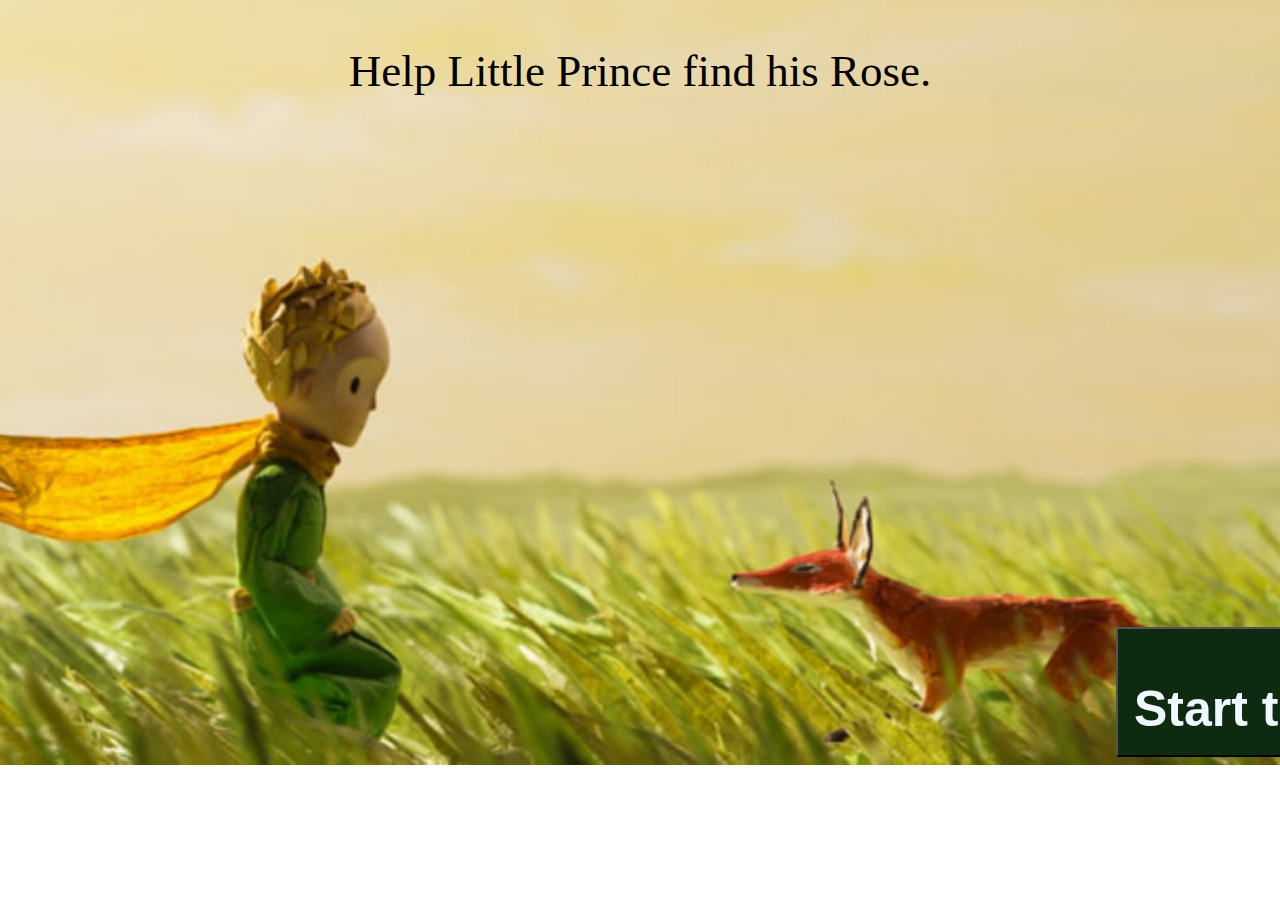
==== Game/index.html @ 32413660 "changes" ====
<!DOCTYPE html>
<html lang="en">
<head>
    <meta charset="UTF-8">
    <meta http-equiv="X-UA-Compatible" content="IE=edge">
    <meta name="viewport" content="width=device-width, initial-scale=1.0">
    <link rel="stylesheet" href="main.css"/>
    <title>Landing page</title>
</head>
<body>
    <div class="name">
        <p>
            Help Little Prince find his Rose.
        </p>
    </div>
   <div class="button"> <a href="contact1.html">
        <button class="start"><p class="text">Start the game!</p></button>
    </a></div>
</body>
</html>
---- Game/main.css ----
.start{
 background-color: rgb(14, 42, 16);
 margin-top: 485px;
 margin-left: 980px;
 margin-right: 500px;
 width:400px;
 height:130px;
}

.text{
    font-size: 50px;
    font-weight: bold;
    color: aliceblue;
}

body{
    background-image: url(pictures/img.jpeg);
    background-repeat: no-repeat;
    background-size: cover;
}


.button{
    margin-left: 10vw;
}

.name{
    font-size: 45px;
    text-align: center;
}
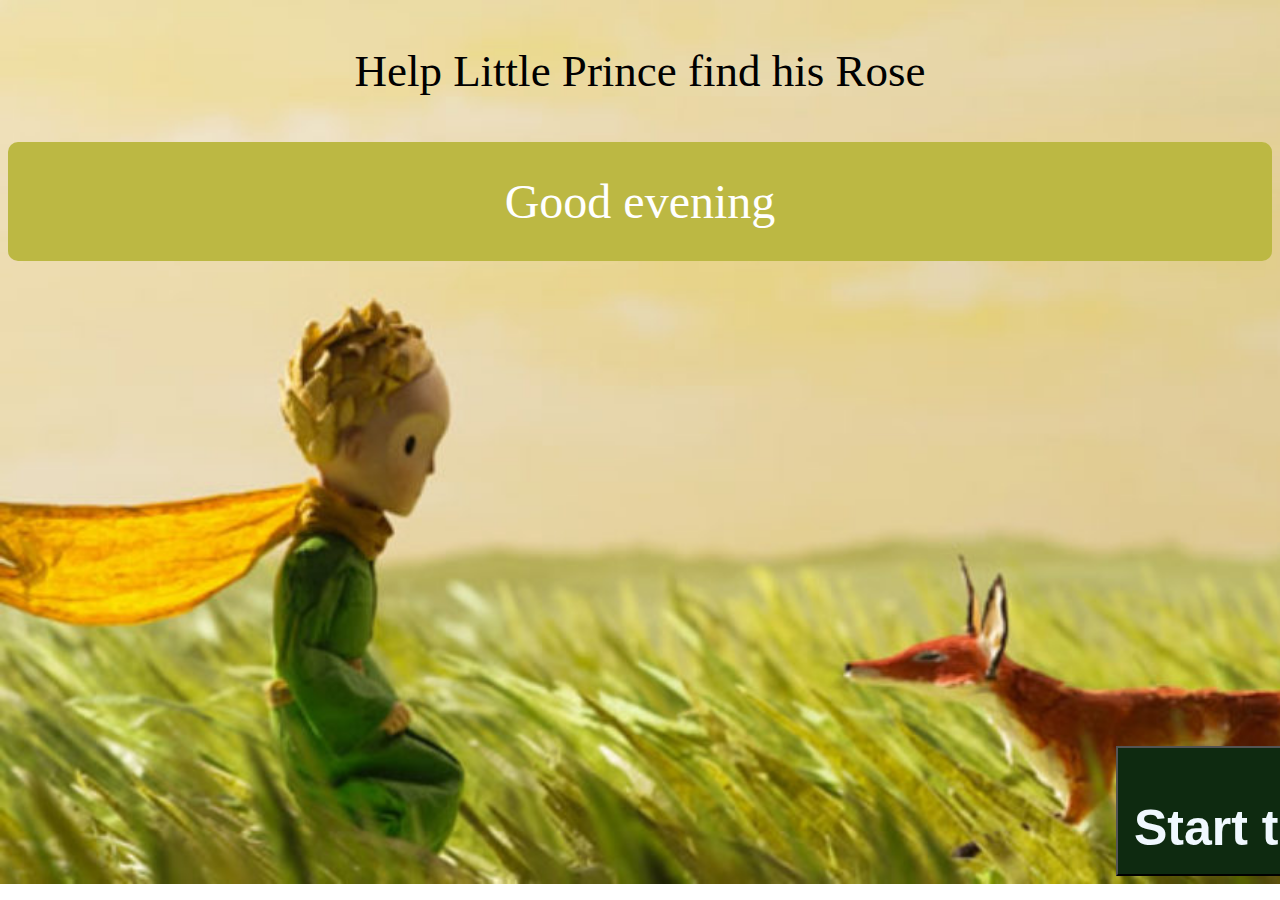
==== commit 3c3fed19: "changes" ====
--- a/Game/index.html
+++ b/Game/index.html
@@ -10,11 +10,14 @@
 <body>
     <div class="name">
         <p>
-            Help Little Prince find his Rose.
+            Help Little Prince find his Rose
         </p>
+        <div id="greeting"></div>
     </div>
    <div class="button"> <a href="contact1.html">
         <button class="start"><p class="text">Start the game!</p></button>
     </a></div>
+
+    <script src="case10.js"></script>
 </body>
 </html>--- a/Game/main.css
+++ b/Game/main.css
@@ -27,4 +27,11 @@
 .name{
     font-size: 45px;
     text-align: center;
-}+}
+#greeting {
+    padding: 2rem;
+    background: #bcb843;
+    border-radius: 10px;
+    font-size: 3rem;
+    color: #fff;
+  }